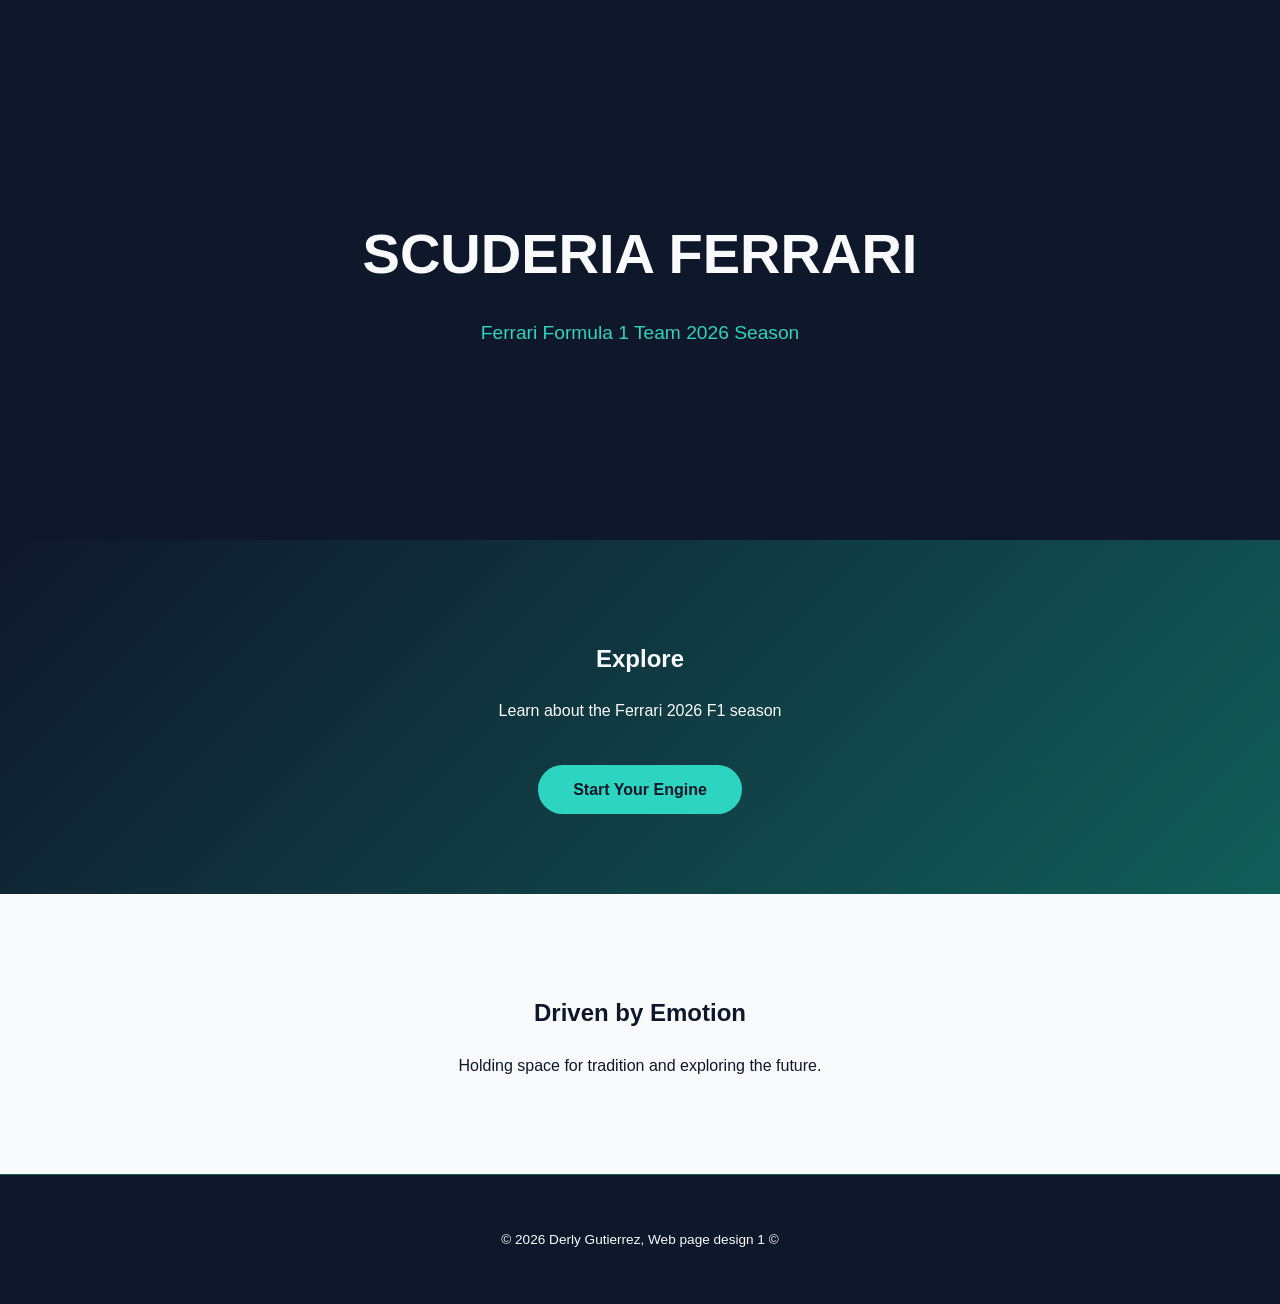
==== index.html @ 87587e65 "Update index.html" ====
<!DOCTYPE html>
<html lang="en">
<head>
    <meta charset="UTF-8">
    <meta name="viewport" content="width=device-width, initial-scale=1.0">
    <title>Formula 1 Ferrari | Landing Page</title>
    <!-- Linking the external CSS file -->
    <link rel="stylesheet" href="style.css">
</head>
<body>

    <header>
        <div class="header-content">
            <h1>SCUDERIA FERRARI</h1>
            <p>Ferrari Formula 1 Team 2026 Season</p>
        </div>
    </header>

    <main>
        <!-- Section 1: Gradient Background -->
        <section class="gradient-section">
            <h2>Explore</h2>
            <p>Learn about the Ferrari 2026 F1 season</p>
            <a href="#" class="cta-button">Start Your Engine</a>
        </section>

        <!-- Section 2: Solid Background -->
        <section class="solid-section">
            <h2>Driven by Emotion</h2>
            <p>Holding space for tradition and exploring the future.</p>
        </section>
    </main>

    <footer>
        <p>&copy; 2026 Derly Gutierrez, Web page design 1 ©</p>
    </footer>

</body>
</html>
---- style.css ----
/* Palette: #0f172a (Deep Navy), #115e59 (Teal), #2dd4bf (Mint) */
:root {
    --primary: #0f172a;
    --secondary: #115e59;
    --accent: #2dd4bf;
    --light: #f8fafc;
}

body {
    margin: 0;
    padding: 0;
    font-family: 'Segoe UI', Arial, sans-serif;
    line-height: 1.6;
    color: var(--light);
    background-color: var(--primary);
}

/* Header with Image Overlay & Transparency */
header {
    height: 60vh;
    display: flex;
    justify-content: center;
    align-items: center;
    text-align: center;
    /* Layering: Gradient (top) over Image (bottom) */
    background: linear-gradient(rgba(15, 23, 42, 0.7), rgba(15, 23, 42, 0.7)), 
                url('https://images.unsplash.com');
    background-size: cover;
    background-position: center;
}

header h1 {
    font-size: 3.5rem;
    margin-bottom: 10px;
}

header p {
    font-size: 1.2rem;
    color: var(--accent);
}

/* Section 1: Gradient Background */
.gradient-section {
    padding: 80px 20px;
    text-align: center;
    background: linear-gradient(135deg, var(--primary) 0%, var(--secondary) 100%);
}

/* Section 2: Solid Background */
.solid-section {
    padding: 80px 20px;
    text-align: center;
    background-color: var(--light);
    color: var(--primary);
}

/* Interactive Element: Hover State */
.cta-button {
    display: inline-block;
    margin-top: 25px;
    padding: 12px 35px;
    background-color: var(--accent);
    color: var(--primary);
    text-decoration: none;
    border-radius: 30px;
    font-weight: bold;
    transition: all 0.3s ease-in-out;
}

.cta-button:hover {
    background-color: var(--light);
    transform: scale(1.05);
    box-shadow: 0 10px 20px rgba(45, 212, 191, 0.3);
}

footer {
    padding: 40px;
    text-align: center;
    font-size: 0.85rem;
    background-color: var(--primary);
    border-top: 1px solid var(--secondary);
}
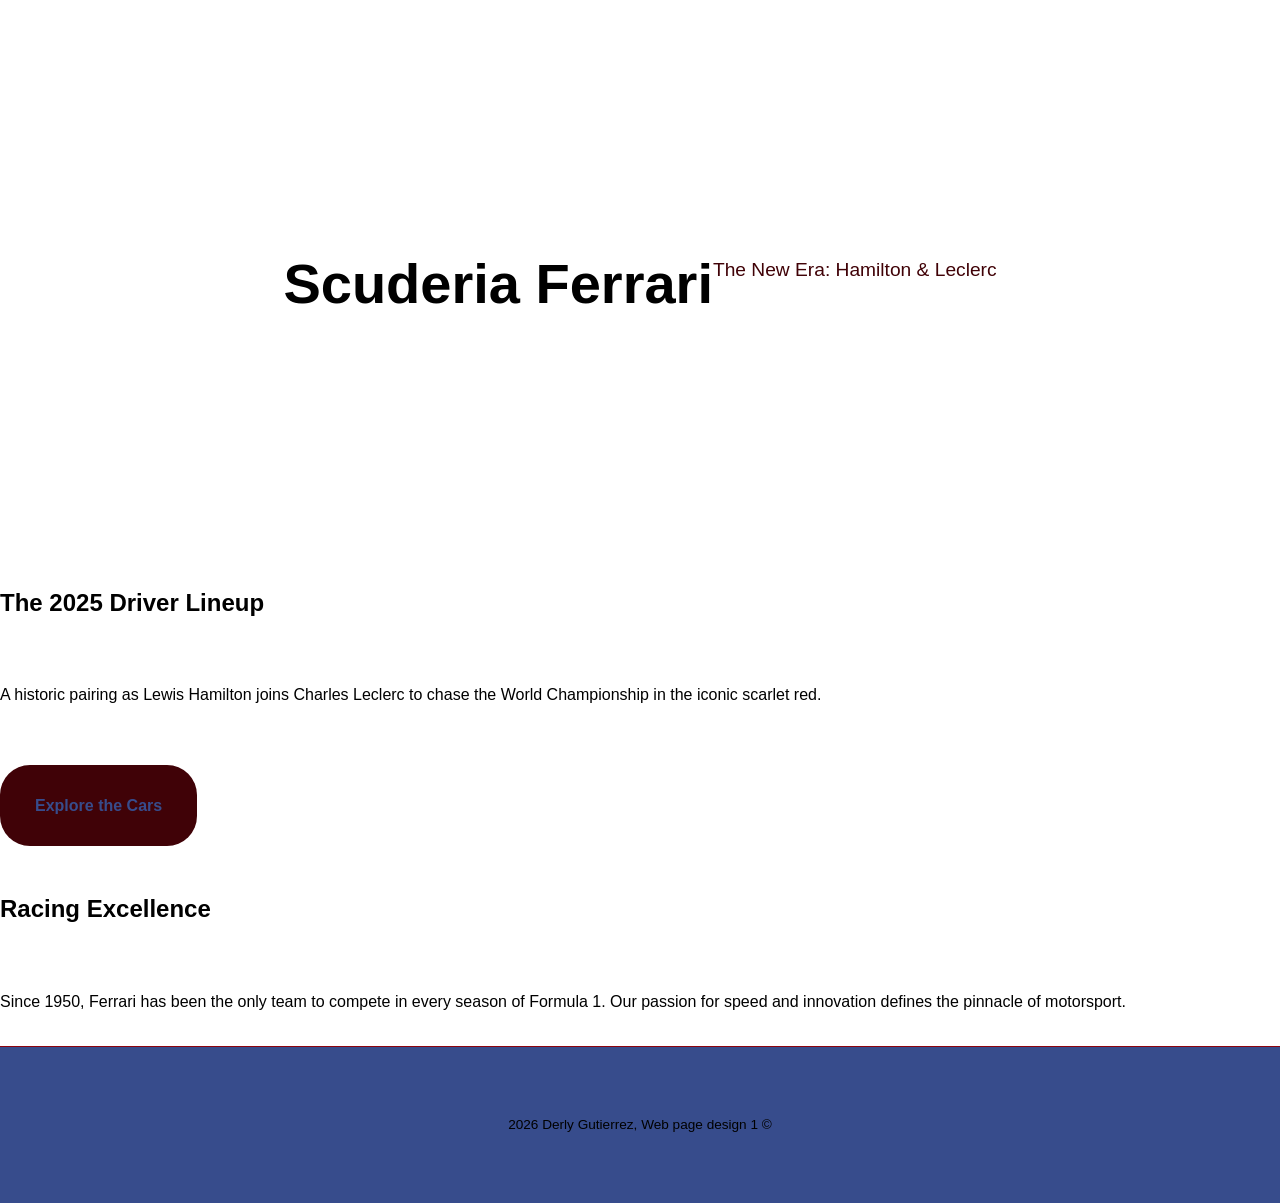
==== commit 3ed6cfd2: "Update index.html" ====
--- a/index.html
+++ b/index.html
@@ -3,36 +3,35 @@
 <head>
     <meta charset="UTF-8">
     <meta name="viewport" content="width=device-width, initial-scale=1.0">
-    <title>Formula 1 Ferrari | Landing Page</title>
-    <!-- Linking the external CSS file -->
+    <title>Scuderia Ferrari 2025</title>
     <link rel="stylesheet" href="style.css">
 </head>
 <body>
 
     <header>
-        <div class="header-content">
-            <h1>SCUDERIA FERRARI</h1>
-            <p>Ferrari Formula 1 Team 2026 Season</p>
-        </div>
+        <h1>Scuderia Ferrari</h1>
+        <p>The New Era: Hamilton & Leclerc</p>
     </header>
 
     <main>
-        <!-- Section 1: Gradient Background -->
-        <section class="gradient-section">
-            <h2>Explore</h2>
-            <p>Learn about the Ferrari 2026 F1 season</p>
-            <a href="#" class="cta-button">Start Your Engine</a>
+        <!-- Section 1: Gradient with Image Overlay -->
+        <section class="lineup-section">
+            <div class="content-box">
+                <h2>The 2025 Driver Lineup</h2>
+                <p>A historic pairing as Lewis Hamilton joins Charles Leclerc to chase the World Championship in the iconic scarlet red.</p>
+                <a href="#" class="cta-button">Explore the Cars</a>
+            </div>
         </section>
 
         <!-- Section 2: Solid Background -->
-        <section class="solid-section">
-            <h2>Driven by Emotion</h2>
-            <p>Holding space for tradition and exploring the future.</p>
+        <section class="legacy-section">
+            <h2>Racing Excellence</h2>
+            <p>Since 1950, Ferrari has been the only team to compete in every season of Formula 1. Our passion for speed and innovation defines the pinnacle of motorsport.</p>
         </section>
     </main>
 
     <footer>
-        <p>&copy; 2026 Derly Gutierrez, Web page design 1 ©</p>
+        <p>2026 Derly Gutierrez, Web page design 1 &copy;</p>
     </footer>
 
 </body>
--- a/style.css
+++ b/style.css
@@ -1,18 +1,16 @@
 /* Palette: #0f172a (Deep Navy), #115e59 (Teal), #2dd4bf (Mint) */
 :root {
-    --primary: #0f172a;
-    --secondary: #115e59;
-    --accent: #2dd4bf;
-    --light: #f8fafc;
+    --primary: #374C8C;
+    --secondary: #8C030E;
+    --accent: #400207;
+    --light: #59030A;
 }
 
 body {
     margin: 0;
     padding: 0;
     font-family: 'Segoe UI', Arial, sans-serif;
-    line-height: 1.6;
-    color: var(--light);
-    background-color: var(--primary);
+    line-height: 3.6;
 }
 
 /* Header with Image Overlay & Transparency */
@@ -22,11 +20,7 @@
     justify-content: center;
     align-items: center;
     text-align: center;
-    /* Layering: Gradient (top) over Image (bottom) */
-    background: linear-gradient(rgba(15, 23, 42, 0.7), rgba(15, 23, 42, 0.7)), 
-                url('https://images.unsplash.com');
-    background-size: cover;
-    background-position: center;
+    background-image: url('https://media.formula1.com/image/upload/c_lfill,w_3392/q_auto/v1740000001/fom-website/2025/Miscellaneous/hamilton-leclerc-ferrari-suits-2025.webp');
 }
 
 header h1 {
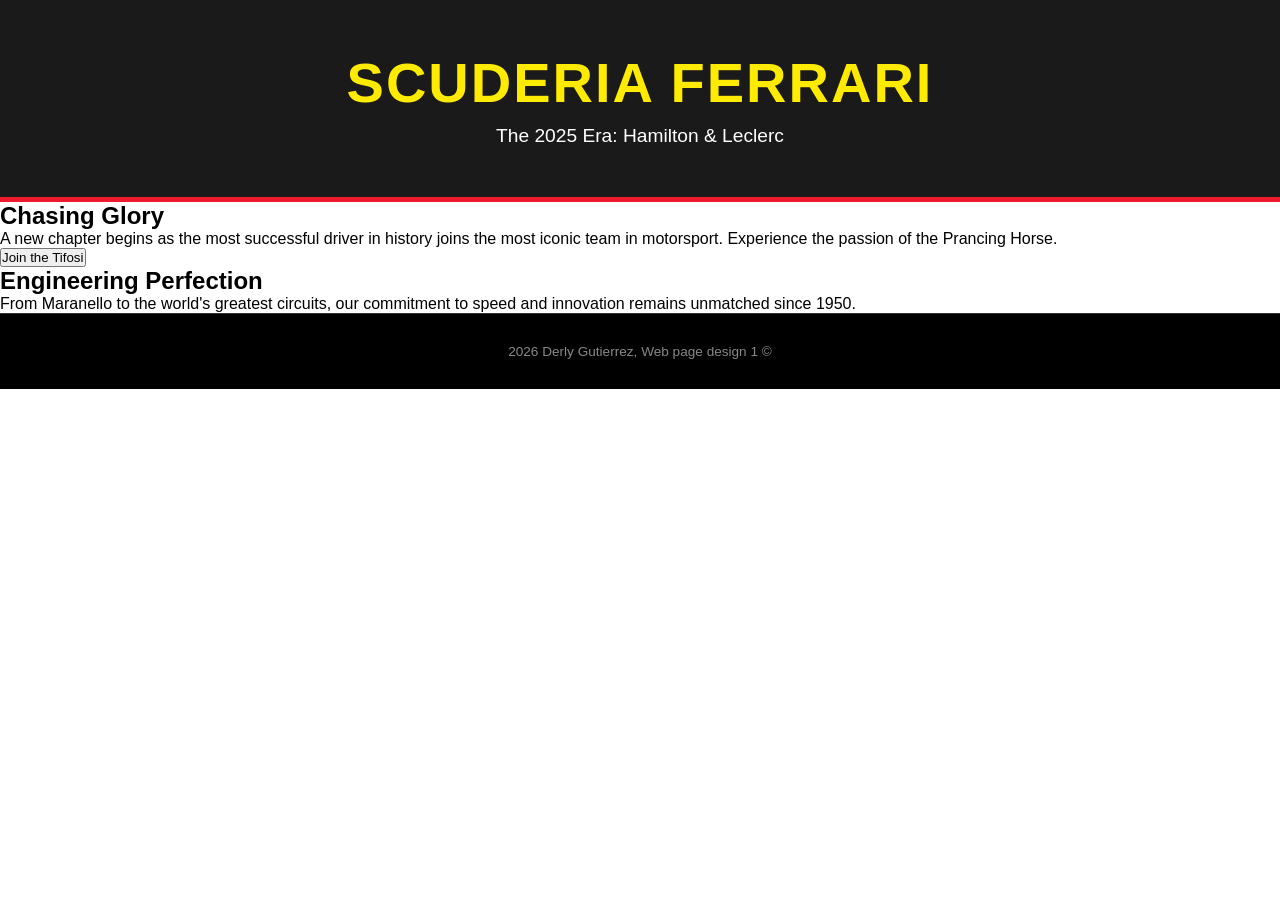
==== commit df8c8b89: "Update index.html" ====
--- a/index.html
+++ b/index.html
@@ -3,30 +3,30 @@
 <head>
     <meta charset="UTF-8">
     <meta name="viewport" content="width=device-width, initial-scale=1.0">
-    <title>Scuderia Ferrari 2025</title>
+    <title>Scuderia Ferrari | Hamilton & Leclerc</title>
     <link rel="stylesheet" href="style.css">
 </head>
 <body>
 
     <header>
-        <h1>Scuderia Ferrari</h1>
-        <p>The New Era: Hamilton & Leclerc</p>
+        <div class="header-overlay">
+            <h1>Scuderia Ferrari</h1>
+            <p>The 2025 Era: Hamilton & Leclerc</p>
+        </div>
     </header>
 
     <main>
-        <!-- Section 1: Gradient with Image Overlay -->
-        <section class="lineup-section">
-            <div class="content-box">
-                <h2>The 2025 Driver Lineup</h2>
-                <p>A historic pairing as Lewis Hamilton joins Charles Leclerc to chase the World Championship in the iconic scarlet red.</p>
-                <a href="#" class="cta-button">Explore the Cars</a>
-            </div>
+        <!-- Section 1: Gradient Background -->
+        <section class="gradient-section">
+            <h2>Chasing Glory</h2>
+            <p>A new chapter begins as the most successful driver in history joins the most iconic team in motorsport. Experience the passion of the Prancing Horse.</p>
+            <button class="cta-btn">Join the Tifosi</button>
         </section>
 
-        <!-- Section 2: Solid Background -->
-        <section class="legacy-section">
-            <h2>Racing Excellence</h2>
-            <p>Since 1950, Ferrari has been the only team to compete in every season of Formula 1. Our passion for speed and innovation defines the pinnacle of motorsport.</p>
+        <!-- Section 2: Solid Color Background -->
+        <section class="solid-section">
+            <h2>Engineering Perfection</h2>
+            <p>From Maranello to the world's greatest circuits, our commitment to speed and innovation remains unmatched since 1950.</p>
         </section>
     </main>
 
--- a/style.css
+++ b/style.css
@@ -1,76 +1,111 @@
-/* Palette: #0f172a (Deep Navy), #115e59 (Teal), #2dd4bf (Mint) */
-:root {
-    --primary: #374C8C;
-    --secondary: #8C030E;
-    --accent: #400207;
-    --light: #59030A;
+/* 
+   Palette: Triadic/Cohesive Formula 1 Theme
+   - Rosso Corsa (Racing Red): #EF1A2D
+   - Giallo Modena (Ferrari Yellow): #FFEB00
+   - Carbon Black: #1A1A1A
+*/
+
+* {
+    margin: 0;
+    padding: 0;
+    box-sizing: border-box;
+    font-family: 'Arial Black', Gadget, sans-serif;
 }
 
-body {
-    margin: 0;
-    padding: 0;
-    font-family: 'Segoe UI', Arial, sans-serif;
-    line-height: 3.6;
-}
-
-/* Header with Image Overlay & Transparency */
 header {
-    height: 60vh;
-    display: flex;
-    justify-content: center;
-    align-items: center;
+    background-color: #1A1A1A; /* Carbon Black */
+    color: #FFEB00; /* Ferrari Yellow */
+    padding: 50px 20px;
     text-align: center;
-    background-image: url('https://media.formula1.com/image/upload/c_lfill,w_3392/q_auto/v1740000001/fom-website/2025/Miscellaneous/hamilton-leclerc-ferrari-suits-2025.webp');
+    border-bottom: 5px solid #EF1A2D;
 }
 
 header h1 {
     font-size: 3.5rem;
-    margin-bottom: 10px;
+    text-transform: uppercase;
+    letter-spacing: 2px;
 }
 
 header p {
     font-size: 1.2rem;
-    color: var(--accent);
+    color: #FFFFFF;
+    margin-top: 10px;
 }
 
-/* Section 1: Gradient Background */
-.gradient-section {
+/* Section 1: Gradient Background + Image Overlay */
+.lineup-section {
+    position: relative;
+    min-height: 500px;
+    display: flex;
+    align-items: center;
+    justify-content: center;
+    text-align: center;
+    color: white;
+    
+    /* Background Image with Transparency Overlay via Linear Gradient */
+    background: linear-gradient(
+        45deg, 
+        rgba(239, 26, 45, 0.8), /* Red with 80% transparency */
+        rgba(26, 26, 26, 0.8)   /* Black with 80% transparency */
+    ), 
+    url('https://media.formula1.com/image/upload/c_lfill,w_3392/q_auto/v1740000001/fom-website/2025/Miscellaneous/hamilton-leclerc-ferrari-suits-2025.webp');
+    
+    background-size: cover;
+    background-position: center;
+    padding: 40px;
+}
+
+.content-box h2 {
+    font-size: 2.5rem;
+    margin-bottom: 20px;
+    text-shadow: 2px 2px 4px rgba(0,0,0,0.7);
+}
+
+/* Section 2: Solid Color Background */
+.legacy-section {
+    background-color: #EF1A2D; /* Solid Rosso Corsa */
+    color: #FFFFFF;
     padding: 80px 20px;
     text-align: center;
-    background: linear-gradient(135deg, var(--primary) 0%, var(--secondary) 100%);
 }
 
-/* Section 2: Solid Background */
-.solid-section {
-    padding: 80px 20px;
-    text-align: center;
-    background-color: var(--light);
-    color: var(--primary);
+.legacy-section h2 {
+    font-size: 2rem;
+    margin-bottom: 15px;
+    color: #1A1A1A; /* High contrast text */
+}
+
+.legacy-section p {
+    max-width: 800px;
+    margin: 0 auto;
+    line-height: 1.6;
+    font-size: 1.1rem;
 }
 
 /* Interactive Element: Hover State */
 .cta-button {
     display: inline-block;
-    margin-top: 25px;
-    padding: 12px 35px;
-    background-color: var(--accent);
-    color: var(--primary);
+    margin-top: 20px;
+    padding: 12px 30px;
+    background-color: #FFEB00;
+    color: #1A1A1A;
     text-decoration: none;
-    border-radius: 30px;
     font-weight: bold;
-    transition: all 0.3s ease-in-out;
+    border-radius: 50px;
+    transition: background-color 0.4s ease, transform 0.2s ease;
 }
 
-.cta-button:hover {
-    background-color: var(--light);
+.cta-button:hover, .cta-button:focus {
+    background-color: #FFFFFF;
+    color: #EF1A2D;
     transform: scale(1.05);
-    box-shadow: 0 10px 20px rgba(45, 212, 191, 0.3);
 }
 
 footer {
-    padding: 40px;
+    background-color: #000000;
+    color: #888888;
     text-align: center;
+    padding: 30px;
     font-size: 0.85rem;
-    background-color: var(--primary);
-    border-top: 1px solid var(--secondary);
+    border-top: 1px solid #333;
 }
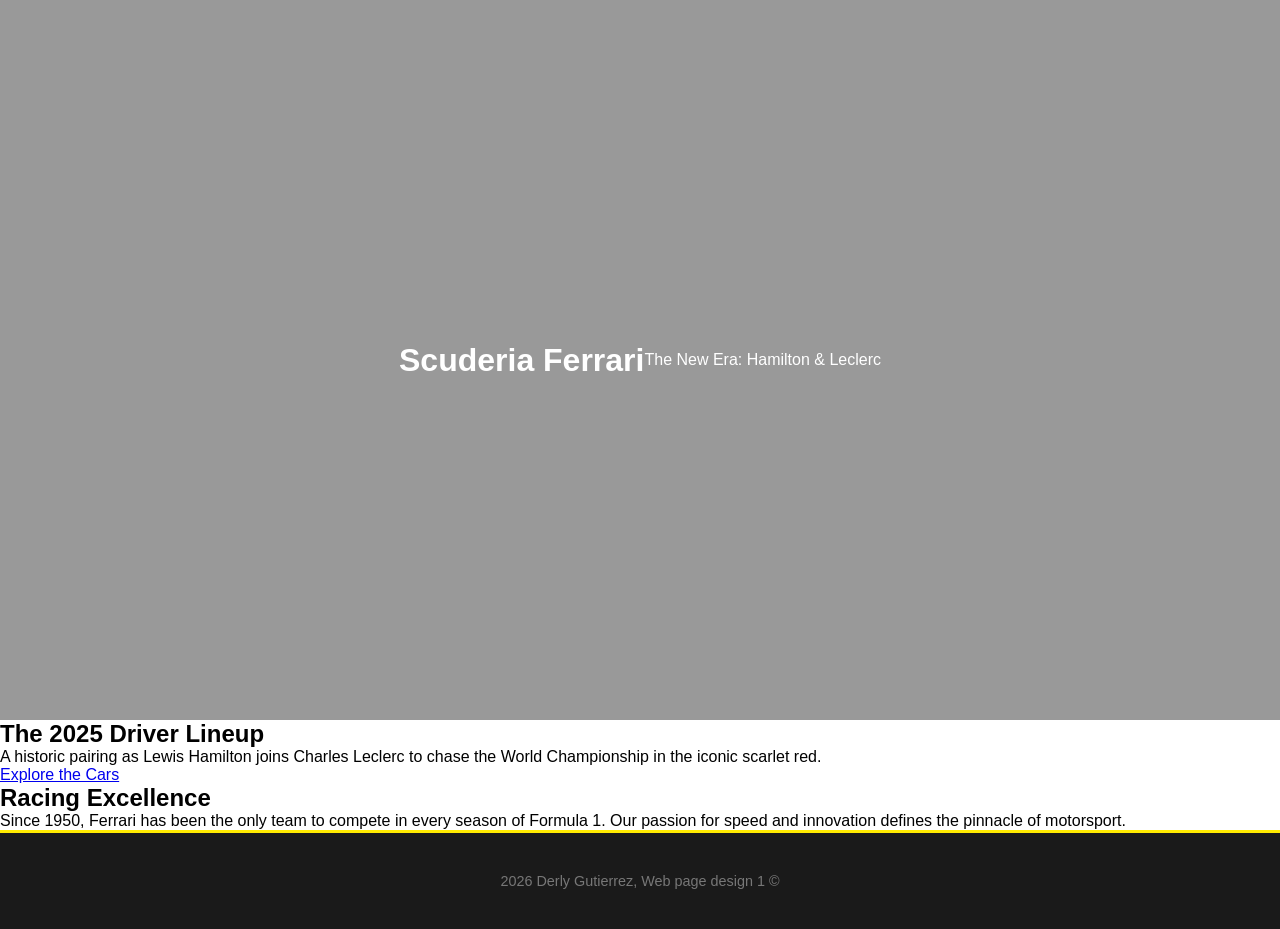
==== commit 493b1c69: "Update index.html" ====
--- a/index.html
+++ b/index.html
@@ -3,30 +3,30 @@
 <head>
     <meta charset="UTF-8">
     <meta name="viewport" content="width=device-width, initial-scale=1.0">
-    <title>Scuderia Ferrari | Hamilton & Leclerc</title>
+    <title>Scuderia Ferrari 2025</title>
     <link rel="stylesheet" href="style.css">
 </head>
 <body>
 
     <header>
-        <div class="header-overlay">
-            <h1>Scuderia Ferrari</h1>
-            <p>The 2025 Era: Hamilton & Leclerc</p>
-        </div>
+        <h1>Scuderia Ferrari</h1>
+        <p>The New Era: Hamilton & Leclerc</p>
     </header>
 
     <main>
-        <!-- Section 1: Gradient Background -->
-        <section class="gradient-section">
-            <h2>Chasing Glory</h2>
-            <p>A new chapter begins as the most successful driver in history joins the most iconic team in motorsport. Experience the passion of the Prancing Horse.</p>
-            <button class="cta-btn">Join the Tifosi</button>
+        <!-- Section 1: Gradient with Image Overlay -->
+        <section class="lineup-section">
+            <div class="content-box">
+                <h2>The 2025 Driver Lineup</h2>
+                <p>A historic pairing as Lewis Hamilton joins Charles Leclerc to chase the World Championship in the iconic scarlet red.</p>
+                <a href="#" class="cta-button">Explore the Cars</a>
+            </div>
         </section>
 
-        <!-- Section 2: Solid Color Background -->
-        <section class="solid-section">
-            <h2>Engineering Perfection</h2>
-            <p>From Maranello to the world's greatest circuits, our commitment to speed and innovation remains unmatched since 1950.</p>
+        <!-- Section 2: Solid Background -->
+        <section class="legacy-section">
+            <h2>Racing Excellence</h2>
+            <p>Since 1950, Ferrari has been the only team to compete in every season of Formula 1. Our passion for speed and innovation defines the pinnacle of motorsport.</p>
         </section>
     </main>
 
--- a/style.css
+++ b/style.css
@@ -1,111 +1,98 @@
 /* 
-   Palette: Triadic/Cohesive Formula 1 Theme
-   - Rosso Corsa (Racing Red): #EF1A2D
-   - Giallo Modena (Ferrari Yellow): #FFEB00
-   - Carbon Black: #1A1A1A
+   Palette: Triadic Theme
+   - Ferrari Red: #EF1A2D
+   - Modena Yellow: #FFEB00
+   - Pure White: #FFFFFF
 */
 
 * {
     margin: 0;
     padding: 0;
     box-sizing: border-box;
-    font-family: 'Arial Black', Gadget, sans-serif;
+    font-family: 'Helvetica Neue', Arial, sans-serif;
 }
 
+/* Header with Image Background and Transparency Overlay */
 header {
-    background-color: #1A1A1A; /* Carbon Black */
-    color: #FFEB00; /* Ferrari Yellow */
-    padding: 50px 20px;
-    text-align: center;
-    border-bottom: 5px solid #EF1A2D;
-}
-
-header h1 {
-    font-size: 3.5rem;
-    text-transform: uppercase;
-    letter-spacing: 2px;
-}
-
-header p {
-    font-size: 1.2rem;
-    color: #FFFFFF;
-    margin-top: 10px;
-}
-
-/* Section 1: Gradient Background + Image Overlay */
-.lineup-section {
-    position: relative;
-    min-height: 500px;
+    height: 80vh;
+    background-image: linear-gradient(rgba(0, 0, 0, 0.4), rgba(0, 0, 0, 0.4)), 
+                      url('https://media.formula1.com');
+    background-size: cover;
+    /* Centers the image and pushes the view up slightly to ensure faces are seen */
+    background-position: center 20%; 
     display: flex;
     align-items: center;
     justify-content: center;
     text-align: center;
     color: white;
-    
-    /* Background Image with Transparency Overlay via Linear Gradient */
-    background: linear-gradient(
-        45deg, 
-        rgba(239, 26, 45, 0.8), /* Red with 80% transparency */
-        rgba(26, 26, 26, 0.8)   /* Black with 80% transparency */
-    ), 
-    url('https://media.formula1.com/image/upload/c_lfill,w_3392/q_auto/v1740000001/fom-website/2025/Miscellaneous/hamilton-leclerc-ferrari-suits-2025.webp');
-    
-    background-size: cover;
-    background-position: center;
-    padding: 40px;
 }
 
-.content-box h2 {
+.header-overlay h1 {
+    font-size: clamp(2.5rem, 8vw, 5rem);
+    text-transform: uppercase;
+    letter-spacing: 4px;
+    margin-bottom: 10px;
+    text-shadow: 2px 2px 10px rgba(0,0,0,0.8);
+}
+
+.header-overlay p {
+    font-size: 1.5rem;
+    font-weight: 300;
+    background: rgba(239, 26, 45, 0.7); /* Red transparent tag */
+    display: inline-block;
+    padding: 5px 20px;
+}
+
+/* Section 1: Linear Gradient Background */
+.gradient-section {
+    padding: 80px 20px;
+    text-align: center;
+    color: white;
+    background: linear-gradient(135deg, #EF1A2D 0%, #8B0000 100%);
+}
+
+.gradient-section h2 {
     font-size: 2.5rem;
     margin-bottom: 20px;
-    text-shadow: 2px 2px 4px rgba(0,0,0,0.7);
 }
 
 /* Section 2: Solid Color Background */
-.legacy-section {
-    background-color: #EF1A2D; /* Solid Rosso Corsa */
-    color: #FFFFFF;
+.solid-section {
     padding: 80px 20px;
     text-align: center;
+    background-color: #FFFFFF;
+    color: #1A1A1A;
 }
 
-.legacy-section h2 {
-    font-size: 2rem;
+.solid-section h2 {
+    color: #EF1A2D;
     margin-bottom: 15px;
-    color: #1A1A1A; /* High contrast text */
 }
 
-.legacy-section p {
-    max-width: 800px;
-    margin: 0 auto;
-    line-height: 1.6;
-    font-size: 1.1rem;
+/* Hover State / Interactive Element */
+.cta-btn {
+    margin-top: 25px;
+    padding: 15px 40px;
+    background-color: #FFEB00; /* Yellow */
+    color: #000;
+    border: none;
+    font-weight: bold;
+    text-transform: uppercase;
+    cursor: pointer;
+    transition: all 0.3s ease;
 }
 
-/* Interactive Element: Hover State */
-.cta-button {
-    display: inline-block;
-    margin-top: 20px;
-    padding: 12px 30px;
-    background-color: #FFEB00;
-    color: #1A1A1A;
-    text-decoration: none;
-    font-weight: bold;
-    border-radius: 50px;
-    transition: background-color 0.4s ease, transform 0.2s ease;
-}
-
-.cta-button:hover, .cta-button:focus {
+.cta-btn:hover, .cta-btn:focus {
     background-color: #FFFFFF;
-    color: #EF1A2D;
-    transform: scale(1.05);
+    transform: scale(1.1);
+    box-shadow: 0 5px 15px rgba(0,0,0,0.3);
 }
 
 footer {
-    background-color: #000000;
-    color: #888888;
+    background-color: #1A1A1A;
+    color: #777;
     text-align: center;
-    padding: 30px;
-    font-size: 0.85rem;
-    border-top: 1px solid #333;
+    padding: 40px 20px;
+    font-size: 0.9rem;
+    border-top: 3px solid #FFEB00;
 }
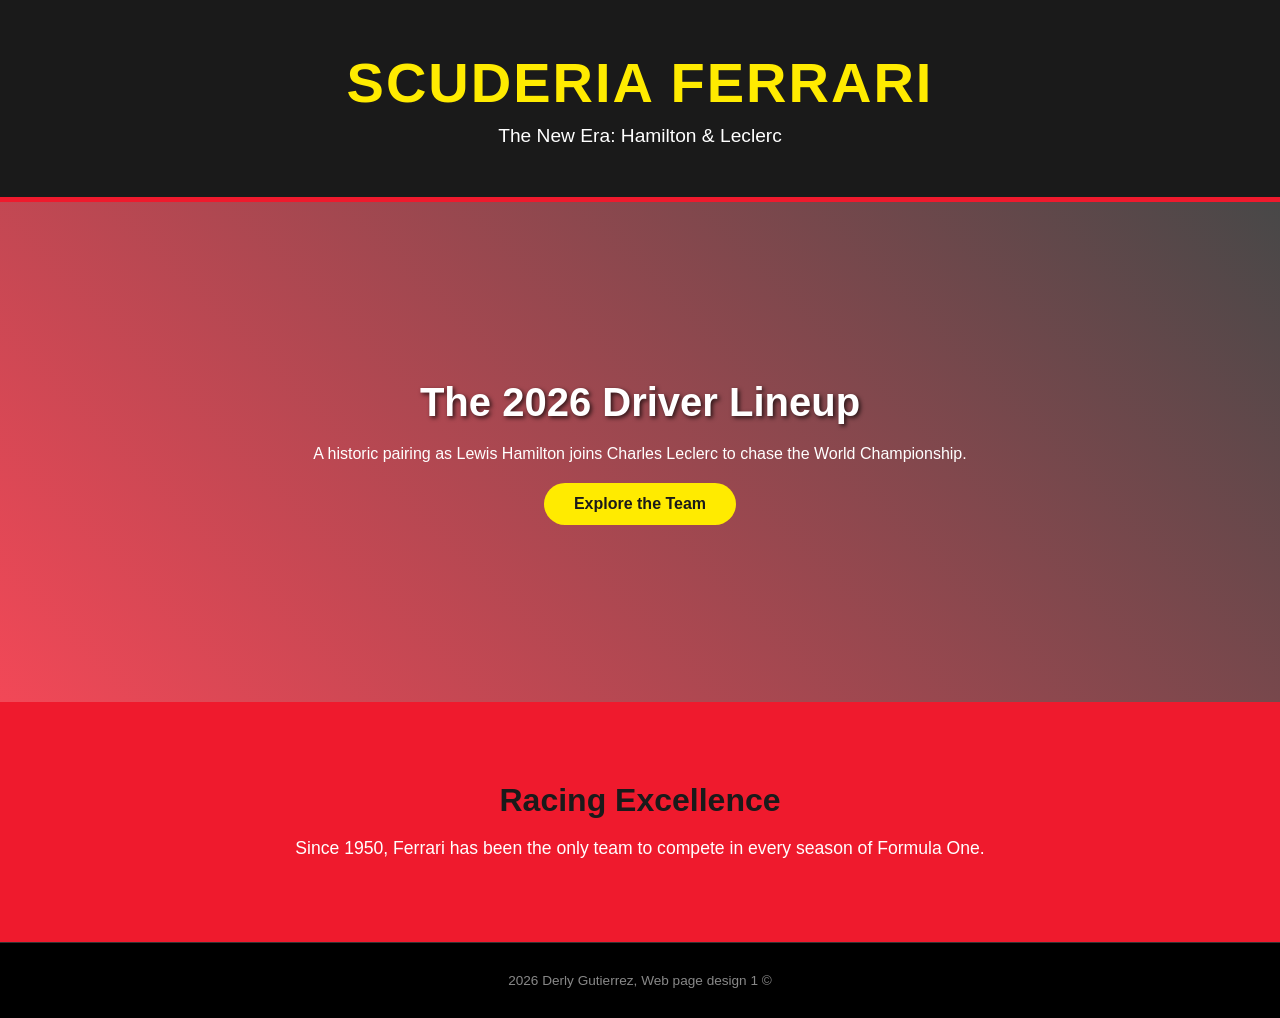
==== commit 5470ec48: "Update index.html" ====
--- a/index.html
+++ b/index.html
@@ -17,21 +17,21 @@
         <!-- Section 1: Gradient with Image Overlay -->
         <section class="lineup-section">
             <div class="content-box">
-                <h2>The 2025 Driver Lineup</h2>
-                <p>A historic pairing as Lewis Hamilton joins Charles Leclerc to chase the World Championship in the iconic scarlet red.</p>
-                <a href="#" class="cta-button">Explore the Cars</a>
+                <h2>The 2026 Driver Lineup</h2>
+                <p>A historic pairing as Lewis Hamilton joins Charles Leclerc to chase the World Championship.</p>
+                <a href="#" class="cta-button">Explore the Team</a>
             </div>
         </section>
 
         <!-- Section 2: Solid Background -->
         <section class="legacy-section">
             <h2>Racing Excellence</h2>
-            <p>Since 1950, Ferrari has been the only team to compete in every season of Formula 1. Our passion for speed and innovation defines the pinnacle of motorsport.</p>
+            <p>Since 1950, Ferrari has been the only team to compete in every season of Formula One.</p>
         </section>
     </main>
 
     <footer>
-        <p>2026 Derly Gutierrez, Web page design 1 &copy;</p>
+        <p>2026 Derly Gutierrez, Web page design 1 ©</p>
     </footer>
 
 </body>
--- a/style.css
+++ b/style.css
@@ -1,98 +1,111 @@
 /* 
-   Palette: Triadic Theme
-   - Ferrari Red: #EF1A2D
-   - Modena Yellow: #FFEB00
-   - Pure White: #FFFFFF
+   Palette: Triadic/Cohesive Formula 1 Theme
+   - Rosso Corsa (Racing Red): #EF1A2D
+   - Giallo Modena (Ferrari Yellow): #FFEB00
+   - Carbon Black: #1A1A1A
 */
 
 * {
     margin: 0;
     padding: 0;
     box-sizing: border-box;
-    font-family: 'Helvetica Neue', Arial, sans-serif;
+    font-family: 'Arial Black', Gadget, sans-serif;
 }
 
-/* Header with Image Background and Transparency Overlay */
 header {
-    height: 80vh;
-    background-image: linear-gradient(rgba(0, 0, 0, 0.4), rgba(0, 0, 0, 0.4)), 
-                      url('https://media.formula1.com');
-    background-size: cover;
-    /* Centers the image and pushes the view up slightly to ensure faces are seen */
-    background-position: center 20%; 
+    background-color: #1A1A1A; /* Carbon Black */
+    color: #FFEB00; /* Ferrari Yellow */
+    padding: 50px 20px;
+    text-align: center;
+    border-bottom: 5px solid #EF1A2D;
+}
+
+header h1 {
+    font-size: 3.5rem;
+    text-transform: uppercase;
+    letter-spacing: 2px;
+}
+
+header p {
+    font-size: 1.2rem;
+    color: #FFFFFF;
+    margin-top: 10px;
+}
+
+/* Section 1: Gradient Background + Image Overlay */
+.lineup-section {
+    position: relative;
+    min-height: 500px;
     display: flex;
     align-items: center;
     justify-content: center;
     text-align: center;
     color: white;
+    
+    /* Background Image with Transparency Overlay via Linear Gradient */
+    background: linear-gradient(
+        45deg, 
+        rgba(239, 26, 45, 0.8), /* Red with 80% transparency */
+        rgba(26, 26, 26, 0.8)   /* Black with 80% transparency */
+    ), 
+    url('https://media.formula1.com/image/upload/c_lfill,w_3392/q_auto/v1740000001/fom-website/2025/Miscellaneous/hamilton-leclerc-ferrari-suits-2025.webp');
+    
+    background-size: cover;
+    background-position: center;
+    padding: 40px;
 }
 
-.header-overlay h1 {
-    font-size: clamp(2.5rem, 8vw, 5rem);
-    text-transform: uppercase;
-    letter-spacing: 4px;
-    margin-bottom: 10px;
-    text-shadow: 2px 2px 10px rgba(0,0,0,0.8);
-}
-
-.header-overlay p {
-    font-size: 1.5rem;
-    font-weight: 300;
-    background: rgba(239, 26, 45, 0.7); /* Red transparent tag */
-    display: inline-block;
-    padding: 5px 20px;
-}
-
-/* Section 1: Linear Gradient Background */
-.gradient-section {
-    padding: 80px 20px;
-    text-align: center;
-    color: white;
-    background: linear-gradient(135deg, #EF1A2D 0%, #8B0000 100%);
-}
-
-.gradient-section h2 {
+.content-box h2 {
     font-size: 2.5rem;
     margin-bottom: 20px;
+    text-shadow: 2px 2px 4px rgba(0,0,0,0.7);
 }
 
 /* Section 2: Solid Color Background */
-.solid-section {
+.legacy-section {
+    background-color: #EF1A2D; /* Solid Rosso Corsa */
+    color: #FFFFFF;
     padding: 80px 20px;
     text-align: center;
-    background-color: #FFFFFF;
-    color: #1A1A1A;
 }
 
-.solid-section h2 {
-    color: #EF1A2D;
+.legacy-section h2 {
+    font-size: 2rem;
     margin-bottom: 15px;
+    color: #1A1A1A; /* High contrast text */
 }
 
-/* Hover State / Interactive Element */
-.cta-btn {
-    margin-top: 25px;
-    padding: 15px 40px;
-    background-color: #FFEB00; /* Yellow */
-    color: #000;
-    border: none;
-    font-weight: bold;
-    text-transform: uppercase;
-    cursor: pointer;
-    transition: all 0.3s ease;
+.legacy-section p {
+    max-width: 800px;
+    margin: 0 auto;
+    line-height: 1.6;
+    font-size: 1.1rem;
 }
 
-.cta-btn:hover, .cta-btn:focus {
+/* Interactive Element: Hover State */
+.cta-button {
+    display: inline-block;
+    margin-top: 20px;
+    padding: 12px 30px;
+    background-color: #FFEB00;
+    color: #1A1A1A;
+    text-decoration: none;
+    font-weight: bold;
+    border-radius: 50px;
+    transition: background-color 0.4s ease, transform 0.2s ease;
+}
+
+.cta-button:hover, .cta-button:focus {
     background-color: #FFFFFF;
-    transform: scale(1.1);
-    box-shadow: 0 5px 15px rgba(0,0,0,0.3);
+    color: #EF1A2D;
+    transform: scale(1.05);
 }
 
 footer {
-    background-color: #1A1A1A;
-    color: #777;
+    background-color: #000000;
+    color: #888888;
     text-align: center;
-    padding: 40px 20px;
-    font-size: 0.9rem;
-    border-top: 3px solid #FFEB00;
+    padding: 30px;
+    font-size: 0.85rem;
+    border-top: 1px solid #333;
 }
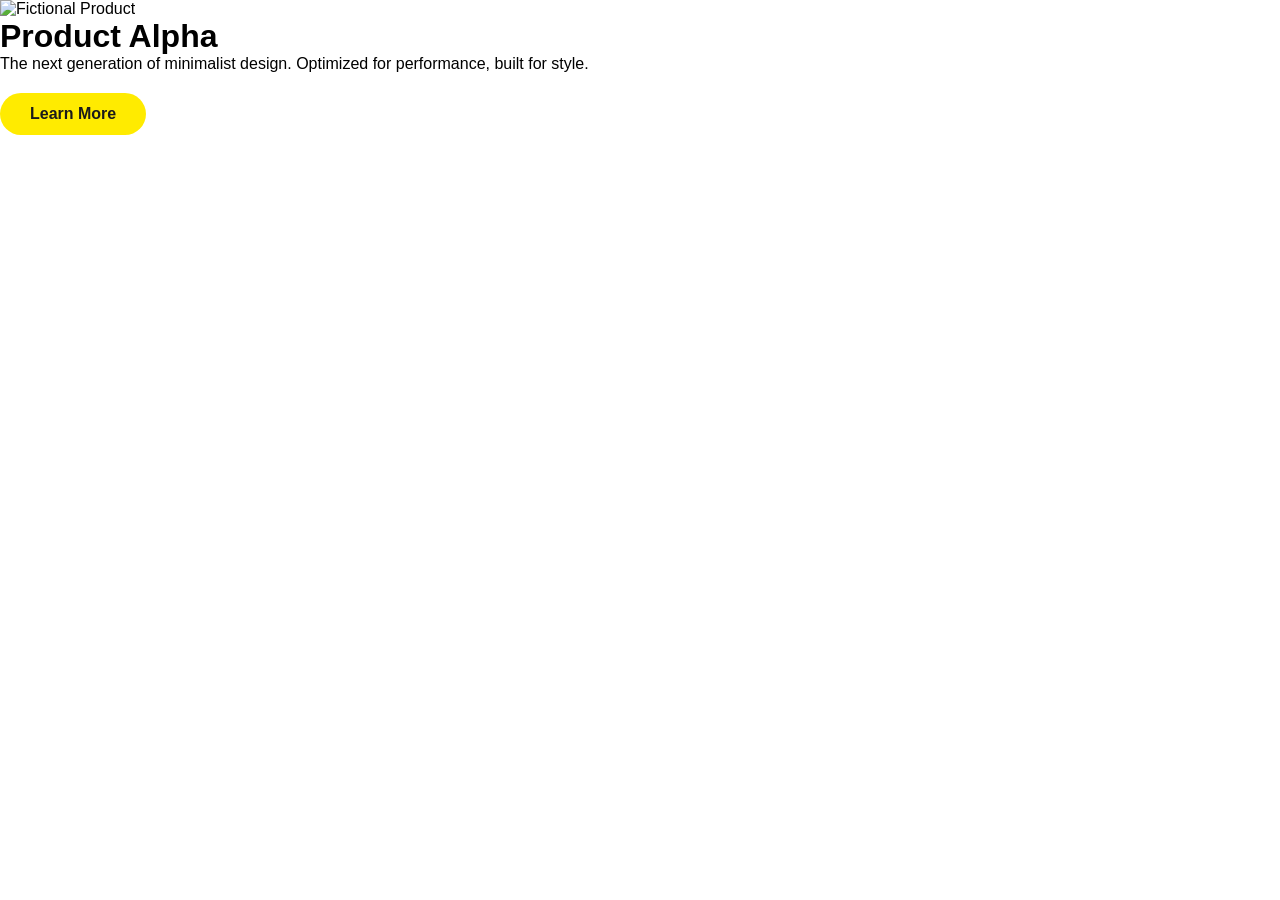
==== commit c45238ea: "Update index.html" ====
--- a/index.html
+++ b/index.html
@@ -3,35 +3,32 @@
 <head>
     <meta charset="UTF-8">
     <meta name="viewport" content="width=device-width, initial-scale=1.0">
-    <title>Scuderia Ferrari 2025</title>
+    <title>Showcase Card | Product Alpha</title>
+    <!-- SVG Favicon -->
+    <link rel="icon" type="image/svg+xml" href="assets/svg/favicon.svg">
     <link rel="stylesheet" href="style.css">
 </head>
 <body>
-
-    <header>
-        <h1>Scuderia Ferrari</h1>
-        <p>The New Era: Hamilton & Leclerc</p>
-    </header>
-
-    <main>
-        <!-- Section 1: Gradient with Image Overlay -->
-        <section class="lineup-section">
-            <div class="content-box">
-                <h2>The 2026 Driver Lineup</h2>
-                <p>A historic pairing as Lewis Hamilton joins Charles Leclerc to chase the World Championship.</p>
-                <a href="#" class="cta-button">Explore the Team</a>
-            </div>
-        </section>
-
-        <!-- Section 2: Solid Background -->
-        <section class="legacy-section">
-            <h2>Racing Excellence</h2>
-            <p>Since 1950, Ferrari has been the only team to compete in every season of Formula One.</p>
-        </section>
+    <main class="card-container">
+        <div class="card">
+            <!-- Optimized WebP Image -->
+            <img src="assets/images/hero-product.webp" alt="Fictional Product" class="showcase-img">
+            
+            <h1>Product Alpha</h1>
+            <p>The next generation of minimalist design. Optimized for performance, built for style.</p>
+            
+            <a href="#" class="cta-button">Learn More</a>
+        </div>
     </main>
 
-    <footer>
-        <p>2026 Derly Gutierrez, Web page design 1 ©</p>
+    <!-- Project Note -->
+    <footer style="display:none;">
+        Note: 'hero-product.webp' was converted from a PNG for high compression. 
+        The background texture is an optimized JPG compressed via Squoosh.
+    </footer>
+</body>
+</html>
+
     </footer>
 
 </body>
--- a/style.css
+++ b/style.css
@@ -13,11 +13,10 @@
 }
 
 header {
-    background-color: #1A1A1A; /* Carbon Black */
+    background-color: #000000; /* Carbon Black */
     color: #FFEB00; /* Ferrari Yellow */
     padding: 50px 20px;
     text-align: center;
-    border-bottom: 5px solid #EF1A2D;
 }
 
 header h1 {
@@ -48,7 +47,7 @@
         rgba(239, 26, 45, 0.8), /* Red with 80% transparency */
         rgba(26, 26, 26, 0.8)   /* Black with 80% transparency */
     ), 
-    url('https://media.formula1.com/image/upload/c_lfill,w_3392/q_auto/v1740000001/fom-website/2025/Miscellaneous/hamilton-leclerc-ferrari-suits-2025.webp');
+    url('https://images.ps-aws.com/c?url=https%3A%2F%2Fd3cm515ijfiu6w.cloudfront.net%2Fwp-content%2Fuploads%2F2025%2F02%2F01142453%2Flewis-hamilton-charles-leclerc-ferrari-f1-2025-1320x742.jpg');
     
     background-size: cover;
     background-position: center;
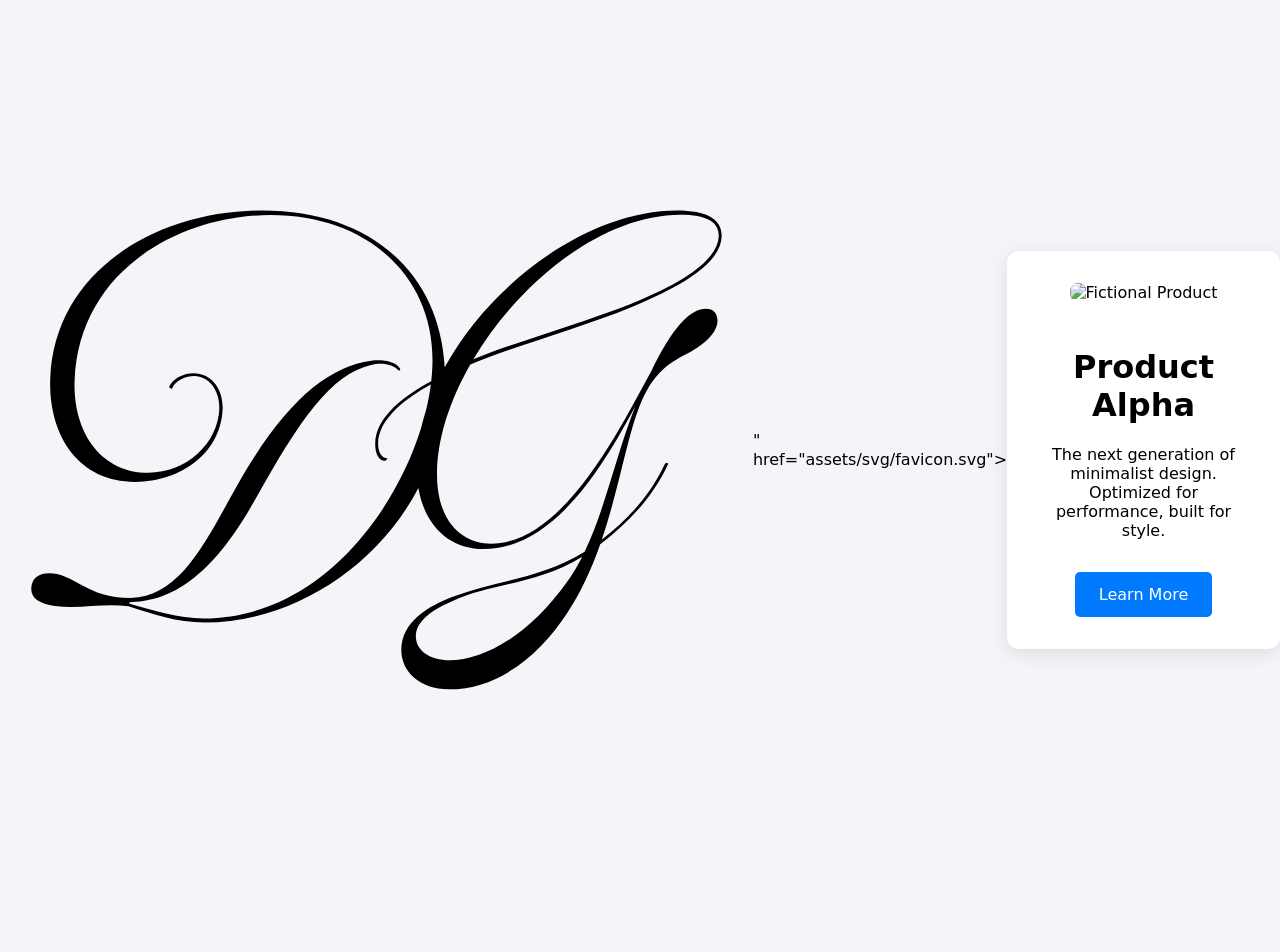
==== commit 0efe25a4: "Update index.html" ====
--- a/index.html
+++ b/index.html
@@ -5,7 +5,11 @@
     <meta name="viewport" content="width=device-width, initial-scale=1.0">
     <title>Showcase Card | Product Alpha</title>
     <!-- SVG Favicon -->
-    <link rel="icon" type="image/svg+xml" href="assets/svg/favicon.svg">
+    <link rel="icon" type="<?xml version="1.0" encoding="UTF-8"?>
+<svg id="Layer_1" xmlns="http://www.w3.org/2000/svg" version="1.1" viewBox="0 0 1296 1728">
+  <!-- Generator: Adobe Illustrator 30.2.1, SVG Export Plug-In . SVG Version: 2.1.1 Build 1)  -->
+  <path d="M1215.09,621.15c-42.86,0-80.71,81.43-93.57,106.43-47.14,83.57-147.14,297.85-276.42,297.85-43.57,0-92.85-31.43-92.85-120,0-59.82,21.61-126.07,57.32-188.57,74.46-31.61,185.71-61.25,276.96-98.57,104.28-42.86,154.28-81.43,155.71-122.14.71-29.29-25.71-44.28-77.14-44.28-150.52,0-318.92,122.64-399.55,269.72-9.41-164.58-130.06-269.72-313.92-269.72s-358.74,105.71-365.17,289.99c-3.21,92.86,45.18,177.14,146.6,177.14,78.57,0,147.5-50,150.17-125.71,1.25-35-20-61.43-50-61.43-19.29,0-37.5,10.71-42.32,24.28l5,2.86c5.54-15,24.28-22.14,38.57-22.14,25,0,44.11,25,43.03,56.43-2.14,58.57-55.36,110-122.5,110-80,0-129.64-68.57-126.6-158.57,6.61-186.42,177.14-284.99,337.14-284.99,169.28,0,284.1,107.85,278.74,259.99-.29,8.49-.95,17.23-1.97,26.17-42.35,22.68-96.5,60.04-96.5,108.12,0,17.86,7.14,29.28,17.86,28.57l3.57-4.29c-9.29.71-16.43-9.29-16.43-25,0-43.31,50.97-80.42,90.83-101.85-1.84,14.21-4.59,28.9-8.2,43.89-3.29,10.2-6.13,20.43-8.45,30.68-35.15,113.13-116.45,235.71-231.77,293.71-42.86,21.43-91.25,34.28-142.68,34.28-44.28,0-85.89-13.57-128.39-25.71l.89-2.14c66.43-2.14,137.68-35,218.39-180.71,73.21-131.43,128.21-212.14,197.32-227.85,15.89-4.29,37.86-2.86,48.21,10.71l2.14-3.57c-8.75-14.29-31.43-16.43-50.18-14.29-75.36,10-150.35,72.86-228.74,211.42-55.53,97.86-97.5,193.57-185.53,197.14-75,0-96.25-42.86-140.53-42.86-15.71,0-29.64,7.14-30.36,26.43-.54,16.43,14.11,26.43,40.54,30,44.11,5.72,85.18-5.71,126.96.71,41.78,13.57,82.68,27.86,131.25,27.86,145.56,0,294.72-91.47,367.7-231.8,11.61,68.58,56.28,105.38,112.02,105.38,120.71,0,205.71-141.78,261.25-245.89-33.21,84.64-51.61,176.25-87.14,250.53-75,46.43-152.68,49.64-226.96,77.5-40.71,15.71-88.57,42.14-88.57,92.14,0,37.14,32.14,67.14,81.43,67.14,92.86,0,162.14-67.86,203.57-130.71,24.64-37.14,42.86-77.86,57.32-119.1.36-.18.89-.54,1.25-.89,45-35,88.57-77.86,115.71-137.14.71-2.14-4.29-2.14-5.72,0-26.07,56.43-66.96,97.68-108.57,130.35,34.64-101.96,47.32-204.46,77.86-257.49,27.86-49.29,62.85-57.14,85-72.14,25-16.43,35.71-32.14,36.43-46.43,0-13.57-7.14-21.43-20-21.43ZM1171.52,459.01c44.28,0,66.43,12.14,65.71,37.14-1.43,37.14-51.43,76.43-151.43,116.43-84.11,33.04-190.35,62.86-271.07,95.18,79.64-133.57,222.85-248.74,356.78-248.74ZM977.24,1089.71c-67.14,95-146.43,136.43-202.85,136.43-35.71,0-59.28-17.14-58.57-42.86.71-21.43,21.43-41.43,61.43-58.57,72.5-32.86,144.64-27.68,225-76.78-7.5,14.64-15.71,28.75-25,41.78Z"/>
+</svg>" href="assets/svg/favicon.svg">
     <link rel="stylesheet" href="style.css">
 </head>
 <body>
--- a/style.css
+++ b/style.css
@@ -1,110 +1,36 @@
-/* 
-   Palette: Triadic/Cohesive Formula 1 Theme
-   - Rosso Corsa (Racing Red): #EF1A2D
-   - Giallo Modena (Ferrari Yellow): #FFEB00
-   - Carbon Black: #1A1A1A
-*/
-
-* {
+body {
+    font-family: system-ui, sans-serif;
+    background-color: #f4f4f9;
+    display: flex;
+    justify-content: center;
+    align-items: center;
+    height: 100vh;
     margin: 0;
-    padding: 0;
-    box-sizing: border-box;
-    font-family: 'Arial Black', Gadget, sans-serif;
 }
 
-header {
-    background-color: #000000; /* Carbon Black */
-    color: #FFEB00; /* Ferrari Yellow */
-    padding: 50px 20px;
+.card {
+    background: white;
+    padding: 2rem;
+    border-radius: 12px;
+    box-shadow: 0 4px 20px rgba(0,0,0,0.1);
+    max-width: 400px;
     text-align: center;
 }
 
-header h1 {
-    font-size: 3.5rem;
-    text-transform: uppercase;
-    letter-spacing: 2px;
+.showcase-img {
+    width: 100%;
+    height: auto;
+    border-radius: 8px;
+    margin-bottom: 1.5rem;
 }
 
-header p {
-    font-size: 1.2rem;
-    color: #FFFFFF;
-    margin-top: 10px;
+.cta-button {
+    display: inline-block;
+    background: #007bff;
+    color: white;
+    padding: 0.8rem 1.5rem;
+    text-decoration: none;
+    border-radius: 5px;
+    margin-top: 1rem;
 }
 
-/* Section 1: Gradient Background + Image Overlay */
-.lineup-section {
-    position: relative;
-    min-height: 500px;
-    display: flex;
-    align-items: center;
-    justify-content: center;
-    text-align: center;
-    color: white;
-    
-    /* Background Image with Transparency Overlay via Linear Gradient */
-    background: linear-gradient(
-        45deg, 
-        rgba(239, 26, 45, 0.8), /* Red with 80% transparency */
-        rgba(26, 26, 26, 0.8)   /* Black with 80% transparency */
-    ), 
-    url('https://images.ps-aws.com/c?url=https%3A%2F%2Fd3cm515ijfiu6w.cloudfront.net%2Fwp-content%2Fuploads%2F2025%2F02%2F01142453%2Flewis-hamilton-charles-leclerc-ferrari-f1-2025-1320x742.jpg');
-    
-    background-size: cover;
-    background-position: center;
-    padding: 40px;
-}
-
-.content-box h2 {
-    font-size: 2.5rem;
-    margin-bottom: 20px;
-    text-shadow: 2px 2px 4px rgba(0,0,0,0.7);
-}
-
-/* Section 2: Solid Color Background */
-.legacy-section {
-    background-color: #EF1A2D; /* Solid Rosso Corsa */
-    color: #FFFFFF;
-    padding: 80px 20px;
-    text-align: center;
-}
-
-.legacy-section h2 {
-    font-size: 2rem;
-    margin-bottom: 15px;
-    color: #1A1A1A; /* High contrast text */
-}
-
-.legacy-section p {
-    max-width: 800px;
-    margin: 0 auto;
-    line-height: 1.6;
-    font-size: 1.1rem;
-}
-
-/* Interactive Element: Hover State */
-.cta-button {
-    display: inline-block;
-    margin-top: 20px;
-    padding: 12px 30px;
-    background-color: #FFEB00;
-    color: #1A1A1A;
-    text-decoration: none;
-    font-weight: bold;
-    border-radius: 50px;
-    transition: background-color 0.4s ease, transform 0.2s ease;
-}
-
-.cta-button:hover, .cta-button:focus {
-    background-color: #FFFFFF;
-    color: #EF1A2D;
-    transform: scale(1.05);
-}
-
-footer {
-    background-color: #000000;
-    color: #888888;
-    text-align: center;
-    padding: 30px;
-    font-size: 0.85rem;
-    border-top: 1px solid #333;
-}
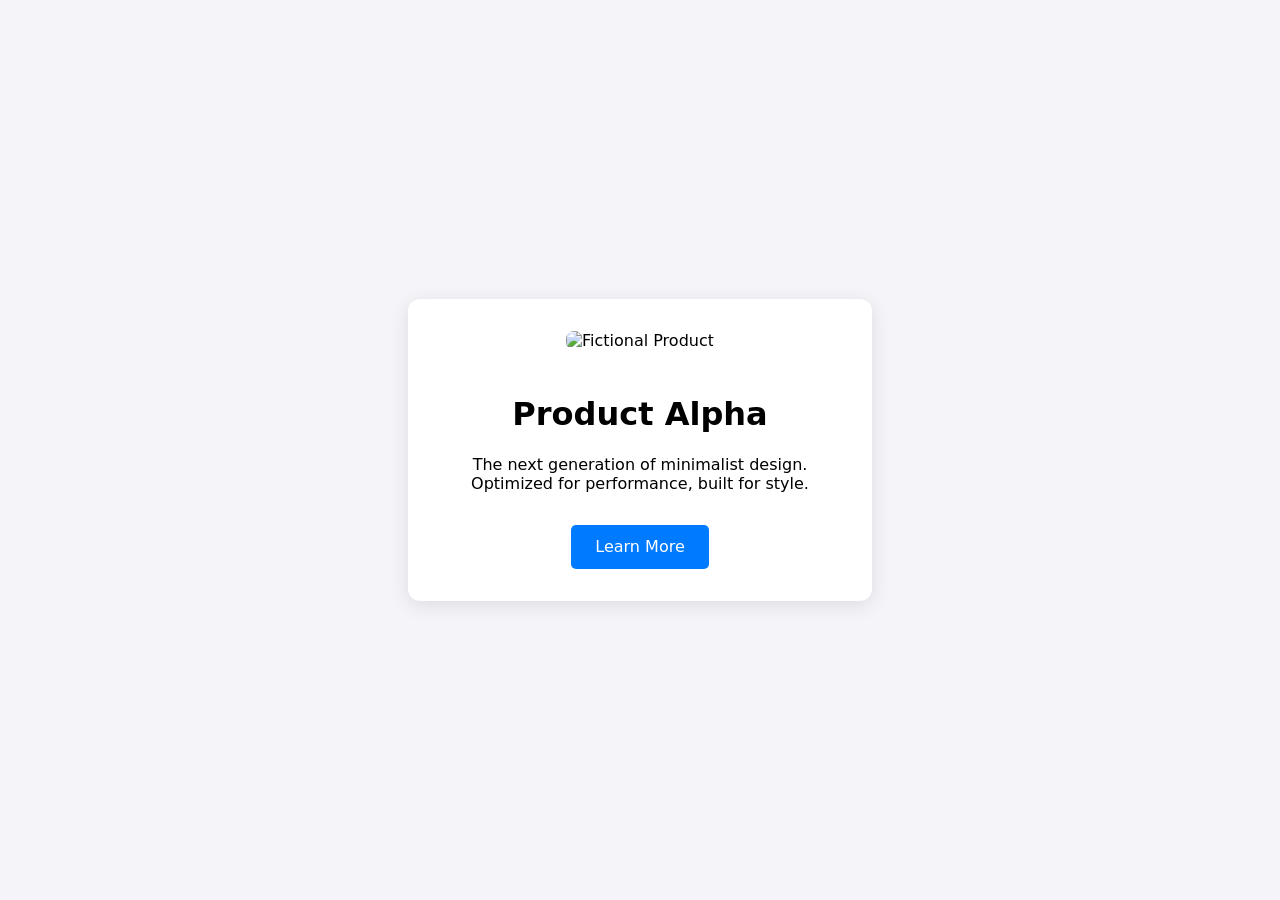
==== commit b3b2941b: "Update index.html" ====
--- a/index.html
+++ b/index.html
@@ -5,11 +5,7 @@
     <meta name="viewport" content="width=device-width, initial-scale=1.0">
     <title>Showcase Card | Product Alpha</title>
     <!-- SVG Favicon -->
-    <link rel="icon" type="<?xml version="1.0" encoding="UTF-8"?>
-<svg id="Layer_1" xmlns="http://www.w3.org/2000/svg" version="1.1" viewBox="0 0 1296 1728">
-  <!-- Generator: Adobe Illustrator 30.2.1, SVG Export Plug-In . SVG Version: 2.1.1 Build 1)  -->
-  <path d="M1215.09,621.15c-42.86,0-80.71,81.43-93.57,106.43-47.14,83.57-147.14,297.85-276.42,297.85-43.57,0-92.85-31.43-92.85-120,0-59.82,21.61-126.07,57.32-188.57,74.46-31.61,185.71-61.25,276.96-98.57,104.28-42.86,154.28-81.43,155.71-122.14.71-29.29-25.71-44.28-77.14-44.28-150.52,0-318.92,122.64-399.55,269.72-9.41-164.58-130.06-269.72-313.92-269.72s-358.74,105.71-365.17,289.99c-3.21,92.86,45.18,177.14,146.6,177.14,78.57,0,147.5-50,150.17-125.71,1.25-35-20-61.43-50-61.43-19.29,0-37.5,10.71-42.32,24.28l5,2.86c5.54-15,24.28-22.14,38.57-22.14,25,0,44.11,25,43.03,56.43-2.14,58.57-55.36,110-122.5,110-80,0-129.64-68.57-126.6-158.57,6.61-186.42,177.14-284.99,337.14-284.99,169.28,0,284.1,107.85,278.74,259.99-.29,8.49-.95,17.23-1.97,26.17-42.35,22.68-96.5,60.04-96.5,108.12,0,17.86,7.14,29.28,17.86,28.57l3.57-4.29c-9.29.71-16.43-9.29-16.43-25,0-43.31,50.97-80.42,90.83-101.85-1.84,14.21-4.59,28.9-8.2,43.89-3.29,10.2-6.13,20.43-8.45,30.68-35.15,113.13-116.45,235.71-231.77,293.71-42.86,21.43-91.25,34.28-142.68,34.28-44.28,0-85.89-13.57-128.39-25.71l.89-2.14c66.43-2.14,137.68-35,218.39-180.71,73.21-131.43,128.21-212.14,197.32-227.85,15.89-4.29,37.86-2.86,48.21,10.71l2.14-3.57c-8.75-14.29-31.43-16.43-50.18-14.29-75.36,10-150.35,72.86-228.74,211.42-55.53,97.86-97.5,193.57-185.53,197.14-75,0-96.25-42.86-140.53-42.86-15.71,0-29.64,7.14-30.36,26.43-.54,16.43,14.11,26.43,40.54,30,44.11,5.72,85.18-5.71,126.96.71,41.78,13.57,82.68,27.86,131.25,27.86,145.56,0,294.72-91.47,367.7-231.8,11.61,68.58,56.28,105.38,112.02,105.38,120.71,0,205.71-141.78,261.25-245.89-33.21,84.64-51.61,176.25-87.14,250.53-75,46.43-152.68,49.64-226.96,77.5-40.71,15.71-88.57,42.14-88.57,92.14,0,37.14,32.14,67.14,81.43,67.14,92.86,0,162.14-67.86,203.57-130.71,24.64-37.14,42.86-77.86,57.32-119.1.36-.18.89-.54,1.25-.89,45-35,88.57-77.86,115.71-137.14.71-2.14-4.29-2.14-5.72,0-26.07,56.43-66.96,97.68-108.57,130.35,34.64-101.96,47.32-204.46,77.86-257.49,27.86-49.29,62.85-57.14,85-72.14,25-16.43,35.71-32.14,36.43-46.43,0-13.57-7.14-21.43-20-21.43ZM1171.52,459.01c44.28,0,66.43,12.14,65.71,37.14-1.43,37.14-51.43,76.43-151.43,116.43-84.11,33.04-190.35,62.86-271.07,95.18,79.64-133.57,222.85-248.74,356.78-248.74ZM977.24,1089.71c-67.14,95-146.43,136.43-202.85,136.43-35.71,0-59.28-17.14-58.57-42.86.71-21.43,21.43-41.43,61.43-58.57,72.5-32.86,144.64-27.68,225-76.78-7.5,14.64-15.71,28.75-25,41.78Z"/>
-</svg>" href="assets/svg/favicon.svg">
+    <link rel="icon" type="image/svg+xml" href="assets/svg/favicon.svg">
     <link rel="stylesheet" href="style.css">
 </head>
 <body>
@@ -32,8 +28,3 @@
     </footer>
 </body>
 </html>
-
-    </footer>
-
-</body>
-</html>
